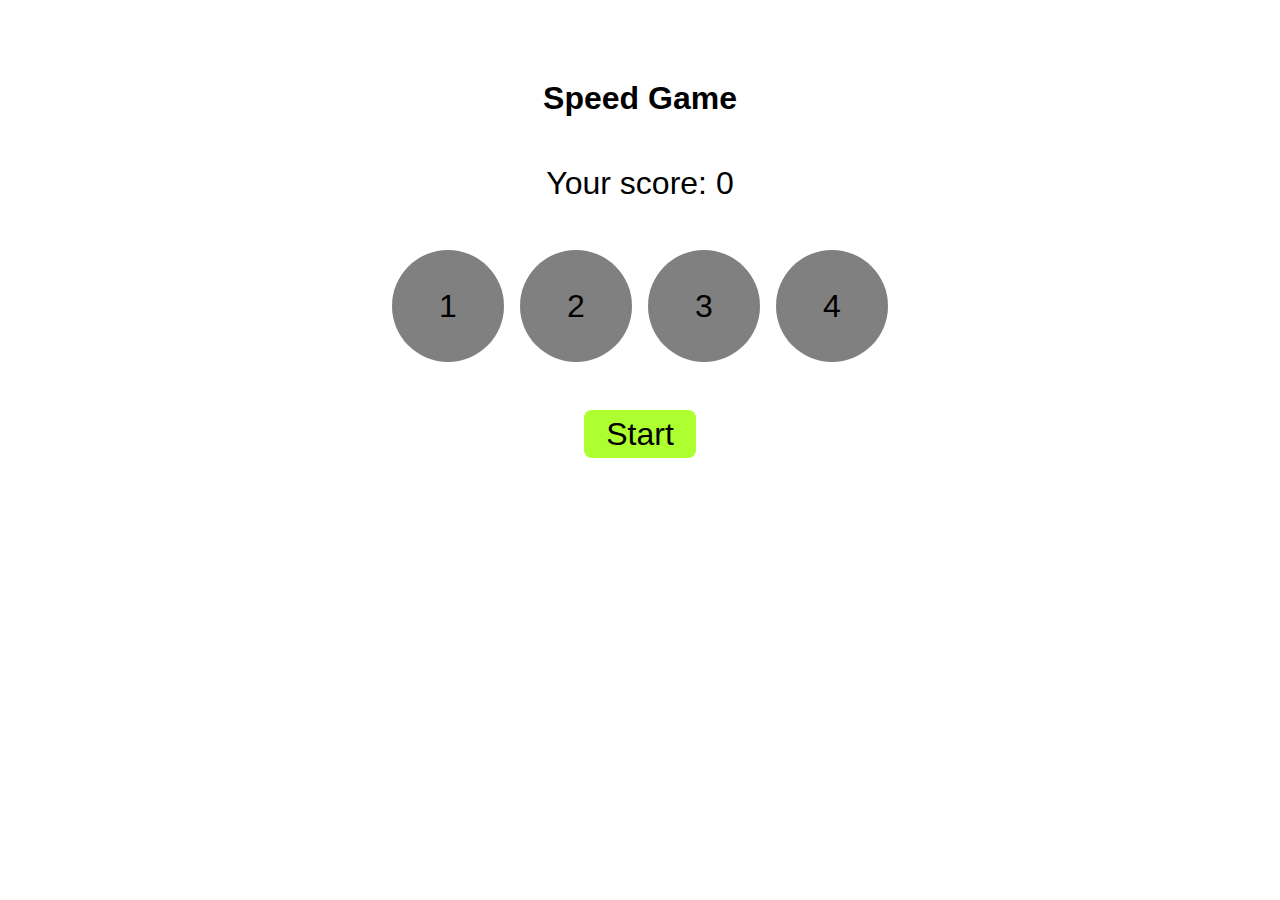
==== index.html @ de7759c2 "dir name change" ====
<!DOCTYPE html>
<html lang="en">
  <head>
    <meta charset="UTF-8" />
    <meta http-equiv="X-UA-Compatible" content="IE=edge" />
    <meta name="viewport" content="width=device-width, initial-scale=1.0" />
    <link rel="stylesheet" href="style.css" />
    <title>Speed Game</title>
  </head>
  <body>
    <main>
      <h1>Speed Game</h1>
      <p class="socre_p" id="score">
        Your score: <span id="scoreUpdate">0</span>
      </p>
      <div class="option_div">
        <p class="option" id="op1">1</p>
        <p class="option" id="op2">2</p>
        <p class="option" id="op3">3</p>
        <p class="option" id="op4">4</p>
      </div>
      <button id="btn" class="btn start">
        <span id="btnText">Start</span>
      </button>
    </main>
    <script src="main.js"></script>
  </body>
</html>
---- style.css ----
* {
  margin: 0;
  padding: 0;
  box-sizing: border-box;
}
body {
  /* background: linear-gradient(rgb(205, 242, 150), rgb(246, 89, 89));
  background-repeat: no-repeat;
  background-size: cover; */
  font-family: sans-serif;
}
main {
  margin-top: 5rem;
  display: flex;
  flex-direction: column;
  justify-content: center;
  align-items: center;
  gap: 3rem;
}

h1 {
  font-size: xx-large;
}
.socre_p {
  font-size: 2rem;
}
.option_div {
  display: flex;
  gap: 1rem;
}
.option {
  background-color: gray;
  height: 7rem;
  width: 7rem;
  border-radius: 50%;
  display: flex;
  justify-content: center;
  align-items: center;
  font-size: 2rem;
}
.btn {
  width: 7rem;
  height: 3rem;
  /* padding: 1rem 2rem; */
  border-radius: 0.5rem;
  border: none;
  font-size: 2rem;
}
.start {
  background-color: greenyellow;
}
.btn.stop {
  background-color: red;
}
.active {
  background: url('strawberry.jpg');
  background-size: cover;
  background-position: center;
}
.correct{
  /* border: 0.5rem solid greenyellow;
  box-shadow: 3rem greenyellow; */
  background-color: greenyellow;
}
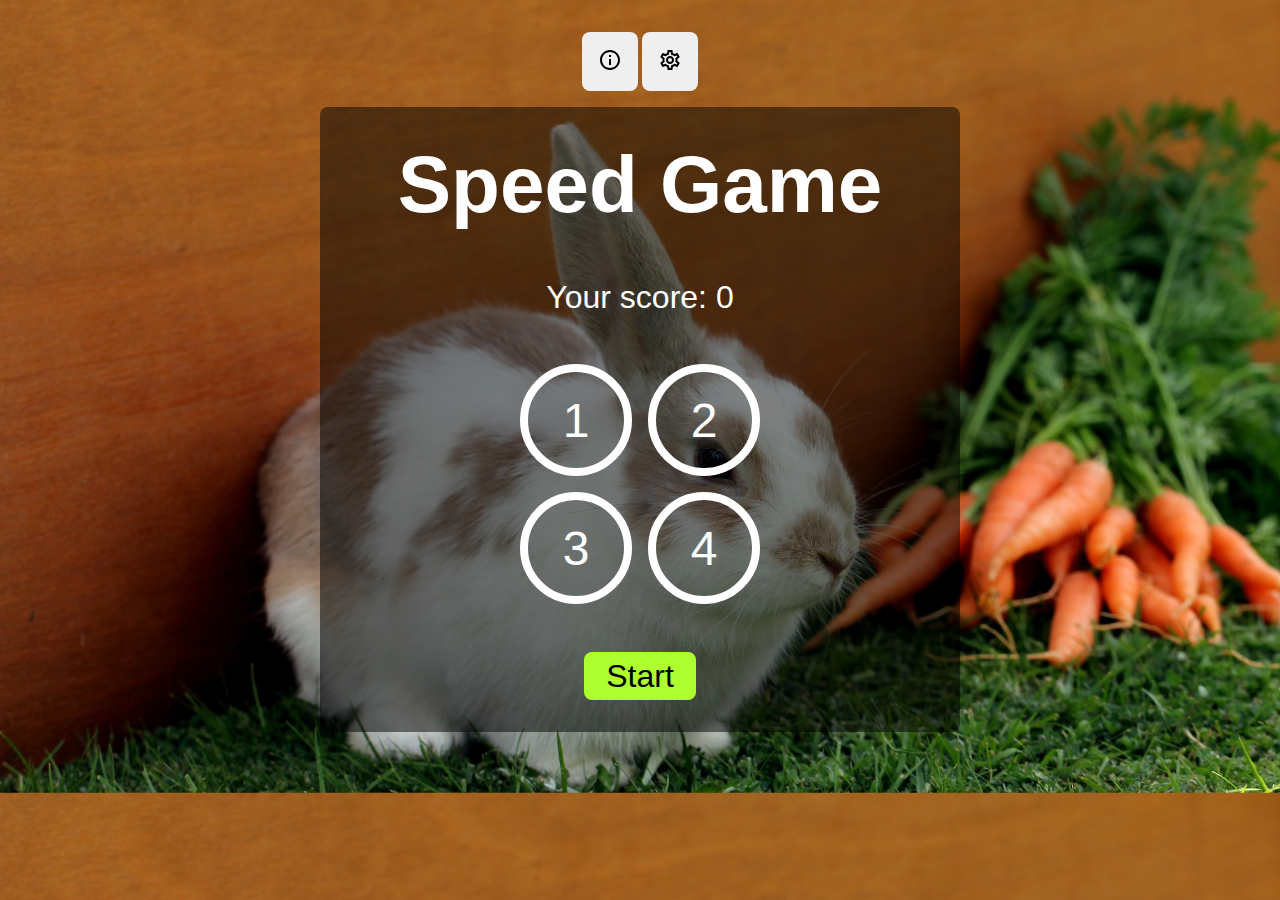
==== commit 62b2be25: "js css and html is done, audio needs to be added" ====
--- a/index.html
+++ b/index.html
@@ -8,7 +8,36 @@
     <title>Speed Game</title>
   </head>
   <body>
+    <nav>
+      <button class="btn_nav" id="info" data-target="instractionDiv"><img src="info.svg" alt=""></button>
+      <button class="btn_nav" id="settings" data-target="difficultyDiv"><img src="settings.svg" alt=""></button>
+    </nav>
+    <div class="instraction">
+      <img class="imgRabbit" src="rabbit.jpg" alt="rabit">
+      <p>Could you please collect me some carrots! I can not collerct myself because of the fence.</p>
+      <button class="closeBtn" id="btnCloseIns">X</button>
+    </div>
+    <div class="difficulty">
+      <h3>Select difficulty lever</h3>
+      <form>
+        <div>
+          <input type="radio" name="diffi" id="easy">
+        <label for="easy">Easy</label>
+        </div>
+        <div>
+          <input type="radio" name="diffi" id="normal">
+        <label for="normal">Normal</label>
+        </div>
+        <div>
+          <input type="radio" name="diffi" id="hard">
+        <label for="hard">Hard</label>
+        </div>
+      </form>
+      <button class="closeBtn" id="btnClosedif">X</button>
+    </div>
+    
     <main>
+      <div class="overlay"></div>
       <h1>Speed Game</h1>
       <p class="socre_p" id="score">
         Your score: <span id="scoreUpdate">0</span>
@@ -23,6 +52,19 @@
         <span id="btnText">Start</span>
       </button>
     </main>
+    <div class="game_end">
+        <div class="end_result">
+          <button id="btn_close_module">X</button>
+          <div>
+            <img class="end_img" src="carrot.jpg" alt="">
+          <p class="end_text end_text_score">You have picked <span id="end_score_id">00</span> <span id="singleOrNot">cattor</span></p>
+          </div>
+         <div>
+          <img class="end_img_rabbit" src="rabbit.jpg" alt="">
+          <p class="end_text end_text_recomendation">You can do better!</p>
+         </div>
+        </div>
+    </div>
     <script src="main.js"></script>
   </body>
 </html>
--- a/style.css
+++ b/style.css
@@ -2,41 +2,79 @@
   margin: 0;
   padding: 0;
   box-sizing: border-box;
+  text-align: justify;
 }
 body {
-  /* background: linear-gradient(rgb(205, 242, 150), rgb(246, 89, 89));
-  background-repeat: no-repeat;
-  background-size: cover; */
+  background: url('bgcarrot.jpg');
+  background-position: center;
+  background-size: cover;
+  background-repeat:repeat;
   font-family: sans-serif;
+  display: flex;
+  flex-direction: column;
+  align-items: center;
+  justify-content: center;
+  gap: 1rem;
+  
 }
+nav{
+  margin-top: 2rem;
+}
+.btn_nav{
+  padding: 1rem;
+  border-radius: 0.5rem;
+  border: none;
+}
+
 main {
-  margin-top: 5rem;
+  margin: 0 auto;
+  width: 50vw;
+  /* height: 50vh; */
+  border-radius: 0.5rem;
+  padding: 2rem;
   display: flex;
   flex-direction: column;
   justify-content: center;
   align-items: center;
   gap: 3rem;
+  color: white;
+  position: relative;
+}
+.overlay{
+  width: 100%;
+  height: 100%;
+  background-color: black;
+  position: absolute;
+  top: 0;
+  opacity: 0.5;
+  z-index: -1;
+  border-radius: 0.5rem;
 }
 
 h1 {
-  font-size: xx-large;
+  font-size: 5rem;
+}
+button{
+  text-align: center;
 }
 .socre_p {
   font-size: 2rem;
 }
 .option_div {
-  display: flex;
+  display: grid;
+  grid-template-columns: 1fr 1fr;
   gap: 1rem;
 }
 .option {
-  background-color: gray;
+  border: 0.5rem solid white;
   height: 7rem;
   width: 7rem;
   border-radius: 50%;
   display: flex;
+  flex-wrap: wrap;
   justify-content: center;
   align-items: center;
-  font-size: 2rem;
+  font-size: 3rem;
 }
 .btn {
   width: 7rem;
@@ -53,12 +91,105 @@
   background-color: red;
 }
 .active {
-  background: url('strawberry.jpg');
+  background: url('carrot.jpg');
   background-size: cover;
   background-position: center;
 }
 .correct{
-  /* border: 0.5rem solid greenyellow;
-  box-shadow: 3rem greenyellow; */
-  background-color: greenyellow;
+  border: 0.5rem solid greenyellow;
 }
+.game_end{
+  visibility: hidden;
+  position: absolute;
+  height: 100vh;
+  width: 100vw;
+  background-color: black;
+  z-index: 2;
+  display: flex;
+  justify-content: center;
+  align-items: center;
+}
+.end_result{
+  padding: 2rem;
+  background-color: whitesmoke;
+  height: min-content;
+  width: 60vw;
+  border-radius: 0.5rem;
+  color: black;
+  display: flex;
+  flex-direction: column;
+  gap: 2rem;
+  align-items: start;
+}
+.end_result div {
+  display: grid;
+  grid-template-columns: 8rem 1fr;
+  align-items: center;
+  justify-content: start;
+}
+
+#btn_close_module{
+  background-color: gray;
+  height: 2rem;
+  width: 2rem;
+  border-radius: 50%;
+  border: none;
+  font-size: 1.5rem;
+  opacity: 0.8;
+  align-self: flex-end;
+
+}
+.end_img{
+  width: 6rem;
+  border-radius: 50%;
+}
+.end_img_rabbit{
+  width: 6rem;
+  border-radius: 50%;
+}
+.end_text{
+  font-family: sans-serif;
+  font-size: 1.2rem;
+}
+#end_score_id{
+  font-size: 2rem;
+  color: red;
+}
+.instraction{
+  display: none;
+  grid-template-columns: 1fr 3fr 1fr;
+  background-color: white;
+  border-radius: 0.5rem;
+  width: 50vw;
+  padding: 2rem;
+  gap: 1rem;
+  align-items: center;
+}
+.imgRabbit{
+  width: 100%;
+}
+.difficulty{
+  display: none;
+  grid-template-columns: 2fr 2fr 1fr ;
+  background-color: white;
+  border-radius: 0.5rem;
+  width: 50vw;
+  padding: 2rem;
+  
+}
+.closeBtn {
+  background-color: gray;
+  height: 2rem;
+  width: 2rem;
+  border-radius: 50%;
+  border: none;
+  font-size: 1rem;
+  opacity: 0.8;
+  align-self:start;
+  justify-self: end;
+  margin-top: -1.5rem;
+  margin-right: -1.5rem;
+}
+.display{
+  display: grid;
+}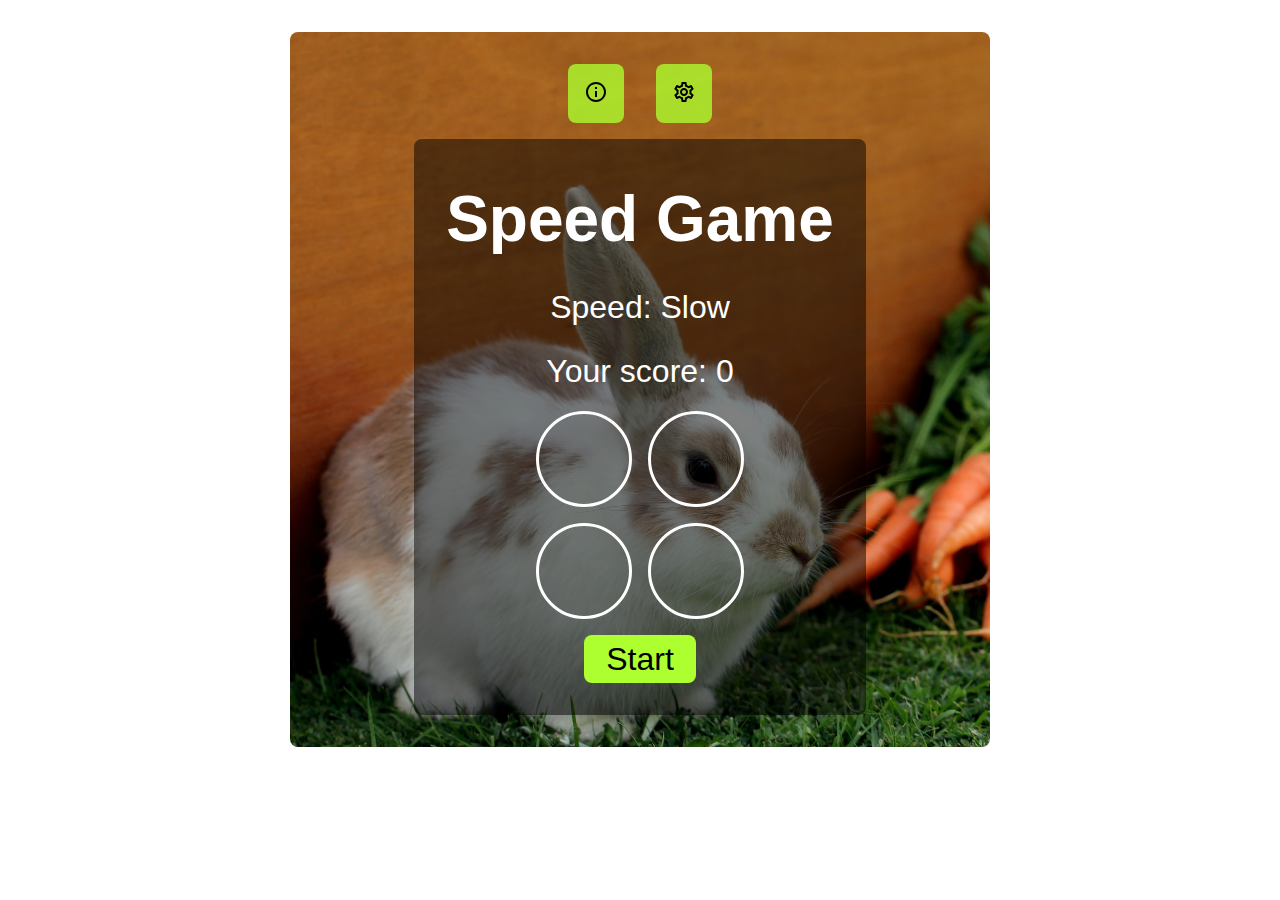
==== commit 492ba1a7: "js code refactored and max- min  width has been set,some css improvement" ====
--- a/index.html
+++ b/index.html
@@ -8,63 +8,69 @@
     <title>Speed Game</title>
   </head>
   <body>
+    <main>
     <nav>
-      <button class="btn_nav" id="info" data-target="instractionDiv"><img src="info.svg" alt=""></button>
-      <button class="btn_nav" id="settings" data-target="difficultyDiv"><img src="settings.svg" alt=""></button>
+      <button class="btn_nav" id="info" data-target="instraction"><img src="img/info.svg" alt=""></button>
+      <button class="btn_nav" id="settings" data-target="difficulty"><img src="img/settings.svg" alt=""></button>
     </nav>
-    <div class="instraction">
-      <img class="imgRabbit" src="rabbit.jpg" alt="rabit">
+    <section class="hide instraction">
+      <img class="imgRabbit" src="img/rabbit.jpg" alt="rabit">
       <p>Could you please collect me some carrots! I can not collerct myself because of the fence.</p>
       <button class="closeBtn" id="btnCloseIns">X</button>
-    </div>
-    <div class="difficulty">
-      <h3>Select difficulty lever</h3>
+    </section>
+    <section class="hide difficulty">
+      <img class="imgRabbit" src="img/rabbit.jpg" alt="rabit">
+      <h4>Please! select the speed</h4>
       <form>
         <div>
-          <input type="radio" name="diffi" id="easy">
-        <label for="easy">Easy</label>
+          <input type="radio" name="diffi" checked id="slow">
+        <label for="slow">Slow</label>
         </div>
         <div>
-          <input type="radio" name="diffi" id="normal">
-        <label for="normal">Normal</label>
+          <input type="radio" name="diffi" id="medium">
+        <label for="medium">Medium</label>
         </div>
         <div>
-          <input type="radio" name="diffi" id="hard">
-        <label for="hard">Hard</label>
+          <input type="radio" name="diffi" id="fast">
+        <label for="fast">Fast</label>
         </div>
       </form>
       <button class="closeBtn" id="btnClosedif">X</button>
-    </div>
+    </section>
     
-    <main>
+    <section class="play_ground">
       <div class="overlay"></div>
       <h1>Speed Game</h1>
-      <p class="socre_p" id="score">
+      <p class="play_ground_p">Speed: <span id="speed_level">Slow</span></p>
+      <p class="play_ground_p" id="score">
         Your score: <span id="scoreUpdate">0</span>
       </p>
       <div class="option_div">
-        <p class="option" id="op1">1</p>
-        <p class="option" id="op2">2</p>
-        <p class="option" id="op3">3</p>
-        <p class="option" id="op4">4</p>
+        <p class="option" id="op1"></p>
+        <p class="option" id="op2"></p>
+        <p class="option" id="op3"></p>
+        <p class="option" id="op4"></p>
       </div>
       <button id="btn" class="btn start">
         <span id="btnText">Start</span>
       </button>
-    </main>
-    <div class="game_end">
+      
+    </section>
+    <section class="game_end">
         <div class="end_result">
           <button id="btn_close_module">X</button>
+          <h2 class="game_over_txt">Game Over!!!</h2>
           <div>
-            <img class="end_img" src="carrot.jpg" alt="">
+            <img class="end_img" src="img/carrot.jpg" alt="">
           <p class="end_text end_text_score">You have picked <span id="end_score_id">00</span> <span id="singleOrNot">cattor</span></p>
           </div>
          <div>
-          <img class="end_img_rabbit" src="rabbit.jpg" alt="">
+          <img class="end_img_rabbit" src="img/rabbit.jpg" alt="">
           <p class="end_text end_text_recomendation">You can do better!</p>
          </div>
         </div>
-    </div>
+      </section>
     <script src="main.js"></script>
+  </main>
   </body>
 </html>
--- a/style.css
+++ b/style.css
@@ -2,43 +2,56 @@
   margin: 0;
   padding: 0;
   box-sizing: border-box;
-  text-align: justify;
 }
 body {
-  background: url('bgcarrot.jpg');
+  font-family: sans-serif;
+  max-width: 700px;
+  min-width: 360px;
+  margin: 0 auto;
+}
+main {
+  min-height: min-content;
+  text-align: center;
+  line-height: 1.5;
+  background: url('img/bgcarrot.jpg');
   background-position: center;
   background-size: cover;
   background-repeat:repeat;
-  font-family: sans-serif;
+  padding: 2rem;
+  border-radius: 0.5rem;
+  margin-top: 2rem;
   display: flex;
   flex-direction: column;
   align-items: center;
   justify-content: center;
   gap: 1rem;
+  position: relative;
+}
+nav{
+  display: flex;
+  gap: 2rem;
   
-}
-nav{
-  margin-top: 2rem;
 }
 .btn_nav{
   padding: 1rem;
   border-radius: 0.5rem;
   border: none;
-}
-
-main {
-  margin: 0 auto;
-  width: 50vw;
-  /* height: 50vh; */
+  box-shadow: none;
+  background-color: rgba(172, 255, 47, 0.788);
+ 
+}
+
+.play_ground {
   border-radius: 0.5rem;
   padding: 2rem;
   display: flex;
   flex-direction: column;
   justify-content: center;
   align-items: center;
-  gap: 3rem;
+  gap: 1rem;
   color: white;
   position: relative;
+  z-index: 0;
 }
 .overlay{
   width: 100%;
@@ -52,12 +65,12 @@
 }
 
 h1 {
-  font-size: 5rem;
+  font-size: 4rem;
 }
 button{
   text-align: center;
 }
-.socre_p {
+.play_ground_p {
   font-size: 2rem;
 }
 .option_div {
@@ -66,9 +79,9 @@
   gap: 1rem;
 }
 .option {
-  border: 0.5rem solid white;
-  height: 7rem;
-  width: 7rem;
+  border: 0.2rem solid white;
+  height: 6rem;
+  width: 6rem;
   border-radius: 50%;
   display: flex;
   flex-wrap: wrap;
@@ -91,7 +104,7 @@
   background-color: red;
 }
 .active {
-  background: url('carrot.jpg');
+  background: url('img/carrot.jpg');
   background-size: cover;
   background-position: center;
 }
@@ -101,19 +114,21 @@
 .game_end{
   visibility: hidden;
   position: absolute;
-  height: 100vh;
-  width: 100vw;
+  height: 100%;
+  width: 100%;
   background-color: black;
   z-index: 2;
   display: flex;
   justify-content: center;
   align-items: center;
+  border-radius: 0.5rem;
 }
 .end_result{
   padding: 2rem;
   background-color: whitesmoke;
   height: min-content;
-  width: 60vw;
+  width: 60%;
+  min-height: min-content;
   border-radius: 0.5rem;
   color: black;
   display: flex;
@@ -126,6 +141,11 @@
   grid-template-columns: 8rem 1fr;
   align-items: center;
   justify-content: start;
+}
+.game_over_txt{
+  align-self: center;
+  color: red;
+  font-size: 2.5rem;
 }
 
 #btn_close_module{
@@ -166,15 +186,20 @@
   align-items: center;
 }
 .imgRabbit{
-  width: 100%;
+  width: 6rem;
+  border-radius: 50%;
 }
 .difficulty{
   display: none;
-  grid-template-columns: 2fr 2fr 1fr ;
+  grid-template-columns: 2fr 2fr 2fr 1fr ;
+  justify-content: center;
+  align-items: center;
+  gap: 1rem;
   background-color: white;
   border-radius: 0.5rem;
   width: 50vw;
   padding: 2rem;
+  text-align: left;
   
 }
 .closeBtn {
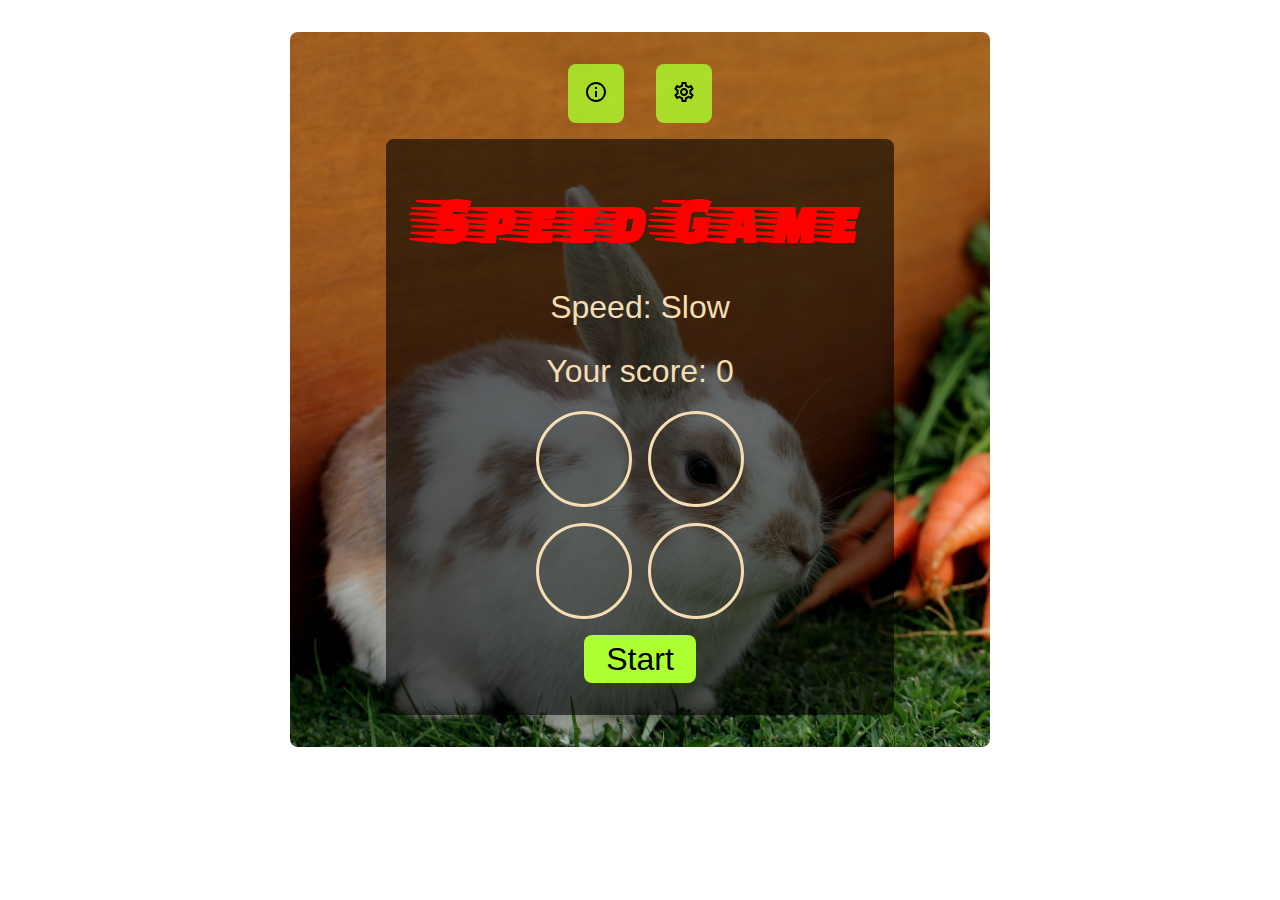
==== commit 57db0240: "font added" ====
--- a/index.html
+++ b/index.html
@@ -4,6 +4,9 @@
     <meta charset="UTF-8" />
     <meta http-equiv="X-UA-Compatible" content="IE=edge" />
     <meta name="viewport" content="width=device-width, initial-scale=1.0" />
+    <link rel="preconnect" href="https://fonts.googleapis.com">
+    <link rel="preconnect" href="https://fonts.gstatic.com" crossorigin>
+    <link href="https://fonts.googleapis.com/css2?family=Faster+One&display=swap" rel="stylesheet">
     <link rel="stylesheet" href="style.css" />
     <title>Speed Game</title>
   </head>
@@ -59,7 +62,7 @@
     <section class="game_end">
         <div class="end_result">
           <button id="btn_close_module">X</button>
-          <h2 class="game_over_txt">Game Over!!!</h2>
+          <h2 class="game_over_txt">Game Over</h2>
           <div>
             <img class="end_img" src="img/carrot.jpg" alt="">
           <p class="end_text end_text_score">You have picked <span id="end_score_id">00</span> <span id="singleOrNot">cattor</span></p>
--- a/style.css
+++ b/style.css
@@ -5,6 +5,7 @@
 }
 body {
   font-family: sans-serif;
+  font-size: 1.3rem;
   max-width: 700px;
   min-width: 360px;
   margin: 0 auto;
@@ -42,6 +43,7 @@
 }
 
 .play_ground {
+  width: 80%;
   border-radius: 0.5rem;
   padding: 2rem;
   display: flex;
@@ -49,7 +51,7 @@
   justify-content: center;
   align-items: center;
   gap: 1rem;
-  color: white;
+  color: wheat;
   position: relative;
   z-index: 0;
 }
@@ -59,13 +61,15 @@
   background-color: black;
   position: absolute;
   top: 0;
-  opacity: 0.5;
+  opacity: 0.6;
   z-index: -1;
   border-radius: 0.5rem;
 }
 
 h1 {
   font-size: 4rem;
+  font-family: 'Faster One', cursive;
+  color: red;
 }
 button{
   text-align: center;
@@ -79,7 +83,7 @@
   gap: 1rem;
 }
 .option {
-  border: 0.2rem solid white;
+  border: 0.2rem solid wheat;
   height: 6rem;
   width: 6rem;
   border-radius: 50%;
@@ -146,6 +150,7 @@
   align-self: center;
   color: red;
   font-size: 2.5rem;
+  font-family: 'Faster One', cursive;
 }
 
 #btn_close_module{
@@ -178,9 +183,9 @@
 .instraction{
   display: none;
   grid-template-columns: 1fr 3fr 1fr;
-  background-color: white;
-  border-radius: 0.5rem;
-  width: 50vw;
+  background-color: rgba(255, 255, 255, 0.7);
+  border-radius: 0.5rem;
+  width: 80%;
   padding: 2rem;
   gap: 1rem;
   align-items: center;
@@ -195,9 +200,9 @@
   justify-content: center;
   align-items: center;
   gap: 1rem;
-  background-color: white;
-  border-radius: 0.5rem;
-  width: 50vw;
+  background-color: rgba(255, 255, 255, 0.7);
+  border-radius: 0.5rem;
+  width: 80%;
   padding: 2rem;
   text-align: left;
   
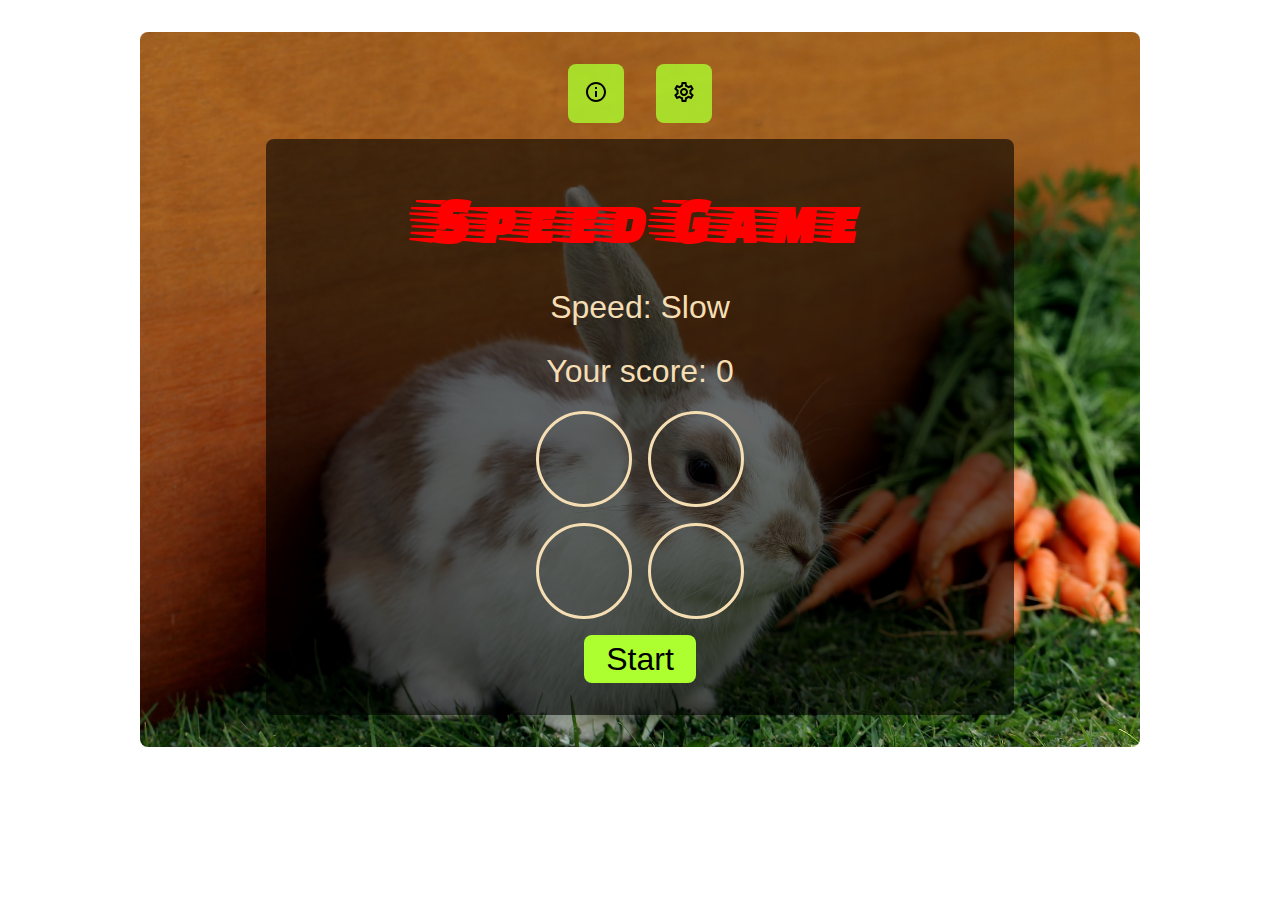
==== commit 6dcadd07: "readMe file updated and css and html validation has been checked and updated" ====
--- a/index.html
+++ b/index.html
@@ -4,76 +4,88 @@
     <meta charset="UTF-8" />
     <meta http-equiv="X-UA-Compatible" content="IE=edge" />
     <meta name="viewport" content="width=device-width, initial-scale=1.0" />
-    <link rel="preconnect" href="https://fonts.googleapis.com">
-    <link rel="preconnect" href="https://fonts.gstatic.com" crossorigin>
-    <link href="https://fonts.googleapis.com/css2?family=Faster+One&display=swap" rel="stylesheet">
+    <link rel="preconnect" href="https://fonts.googleapis.com" />
+    <link rel="preconnect" href="https://fonts.gstatic.com" crossorigin />
+    <link
+      href="https://fonts.googleapis.com/css2?family=Faster+One&display=swap"
+      rel="stylesheet"
+    />
     <link rel="stylesheet" href="style.css" />
     <title>Speed Game</title>
   </head>
   <body>
     <main>
-    <nav>
-      <button class="btn_nav" id="info" data-target="instraction"><img src="img/info.svg" alt=""></button>
-      <button class="btn_nav" id="settings" data-target="difficulty"><img src="img/settings.svg" alt=""></button>
-    </nav>
-    <section class="hide instraction">
-      <img class="imgRabbit" src="img/rabbit.jpg" alt="rabit">
-      <p>Could you please collect me some carrots! I can not collerct myself because of the fence.</p>
-      <button class="closeBtn" id="btnCloseIns">X</button>
-    </section>
-    <section class="hide difficulty">
-      <img class="imgRabbit" src="img/rabbit.jpg" alt="rabit">
-      <h4>Please! select the speed</h4>
-      <form>
-        <div>
-          <input type="radio" name="diffi" checked id="slow">
-        <label for="slow">Slow</label>
+      <nav>
+        <button class="btn_nav" id="info" data-target="instraction">
+          <img src="img/info.svg" alt="" />
+        </button>
+        <button class="btn_nav" id="settings" data-target="difficulty">
+          <img src="img/settings.svg" alt="" />
+        </button>
+      </nav>
+      <section class="hide instraction">
+        <img class="imgRabbit" src="img/rabbit.jpg" alt="rabit" />
+        <p>
+          Could you please collect me some carrots! I can not collerct myself
+          because of the fence.
+        </p>
+        <button class="closeBtn" id="btnCloseIns">X</button>
+      </section>
+      <section class="hide difficulty">
+        <img class="imgRabbit" src="img/rabbit.jpg" alt="rabit" />
+        <h4>Please! select the speed</h4>
+        <form>
+          <div>
+            <input type="radio" name="diffi" checked id="slow" />
+            <label for="slow">Slow</label>
+          </div>
+          <div>
+            <input type="radio" name="diffi" id="medium" />
+            <label for="medium">Medium</label>
+          </div>
+          <div>
+            <input type="radio" name="diffi" id="fast" />
+            <label for="fast">Fast</label>
+          </div>
+        </form>
+        <button class="closeBtn" id="btnClosedif">X</button>
+      </section>
+
+      <section class="play_ground">
+        <div class="overlay"></div>
+        <h1>Speed Game</h1>
+        <p class="play_ground_p">Speed: <span id="speed_level">Slow</span></p>
+        <p class="play_ground_p" id="score">
+          Your score: <span id="scoreUpdate">0</span>
+        </p>
+        <div class="option_div">
+          <p class="option" id="op1"></p>
+          <p class="option" id="op2"></p>
+          <p class="option" id="op3"></p>
+          <p class="option" id="op4"></p>
         </div>
-        <div>
-          <input type="radio" name="diffi" id="medium">
-        <label for="medium">Medium</label>
-        </div>
-        <div>
-          <input type="radio" name="diffi" id="fast">
-        <label for="fast">Fast</label>
-        </div>
-      </form>
-      <button class="closeBtn" id="btnClosedif">X</button>
-    </section>
-    
-    <section class="play_ground">
-      <div class="overlay"></div>
-      <h1>Speed Game</h1>
-      <p class="play_ground_p">Speed: <span id="speed_level">Slow</span></p>
-      <p class="play_ground_p" id="score">
-        Your score: <span id="scoreUpdate">0</span>
-      </p>
-      <div class="option_div">
-        <p class="option" id="op1"></p>
-        <p class="option" id="op2"></p>
-        <p class="option" id="op3"></p>
-        <p class="option" id="op4"></p>
-      </div>
-      <button id="btn" class="btn start">
-        <span id="btnText">Start</span>
-      </button>
-      
-    </section>
-    <section class="game_end">
+        <button id="btn" class="btn start">
+          <span id="btnText">Start</span>
+        </button>
+      </section>
+      <section class="game_end">
         <div class="end_result">
           <button id="btn_close_module">X</button>
           <h2 class="game_over_txt">Game Over</h2>
           <div>
-            <img class="end_img" src="img/carrot.jpg" alt="">
-          <p class="end_text end_text_score">You have picked <span id="end_score_id">00</span> <span id="singleOrNot">cattor</span></p>
+            <img class="end_img" src="img/carrot.svg" alt="" />
+            <p class="end_text end_text_score">
+              You have picked <span id="end_score_id">00</span>
+              <span id="singleOrNot">cattor</span>
+            </p>
           </div>
-         <div>
-          <img class="end_img_rabbit" src="img/rabbit.jpg" alt="">
-          <p class="end_text end_text_recomendation">You can do better!</p>
-         </div>
+          <div>
+            <img class="end_img_rabbit" src="img/rabbit.jpg" alt="" />
+            <p class="end_text end_text_recomendation">You can do better!</p>
+          </div>
         </div>
       </section>
-    <script src="main.js"></script>
-  </main>
+      <script src="main.js"></script>
+    </main>
   </body>
 </html>
--- a/style.css
+++ b/style.css
@@ -6,7 +6,7 @@
 body {
   font-family: sans-serif;
   font-size: 1.3rem;
-  max-width: 700px;
+  max-width: 1000px;
   min-width: 360px;
   margin: 0 auto;
 }
@@ -14,10 +14,10 @@
   min-height: min-content;
   text-align: center;
   line-height: 1.5;
-  background: url('img/bgcarrot.jpg');
+  background: url("img/bgcarrot.jpg");
   background-position: center;
   background-size: cover;
-  background-repeat:repeat;
+  background-repeat: repeat;
   padding: 2rem;
   border-radius: 0.5rem;
   margin-top: 2rem;
@@ -28,18 +28,16 @@
   gap: 1rem;
   position: relative;
 }
-nav{
+nav {
   display: flex;
   gap: 2rem;
-  
-}
-.btn_nav{
+}
+.btn_nav {
   padding: 1rem;
   border-radius: 0.5rem;
   border: none;
   box-shadow: none;
   background-color: rgba(172, 255, 47, 0.788);
- 
 }
 
 .play_ground {
@@ -55,7 +53,7 @@
   position: relative;
   z-index: 0;
 }
-.overlay{
+.overlay {
   width: 100%;
   height: 100%;
   background-color: black;
@@ -68,10 +66,10 @@
 
 h1 {
   font-size: 4rem;
-  font-family: 'Faster One', cursive;
+  font-family: "Faster One", cursive;
   color: red;
 }
-button{
+button {
   text-align: center;
 }
 .play_ground_p {
@@ -108,14 +106,14 @@
   background-color: red;
 }
 .active {
-  background: url('img/carrot.jpg');
+  background: url("img/carrot.svg");
   background-size: cover;
   background-position: center;
 }
-.correct{
+.correct {
   border: 0.5rem solid greenyellow;
 }
-.game_end{
+.game_end {
   visibility: hidden;
   position: absolute;
   height: 100%;
@@ -127,7 +125,7 @@
   align-items: center;
   border-radius: 0.5rem;
 }
-.end_result{
+.end_result {
   padding: 2rem;
   background-color: whitesmoke;
   height: min-content;
@@ -146,14 +144,14 @@
   align-items: center;
   justify-content: start;
 }
-.game_over_txt{
+.game_over_txt {
   align-self: center;
   color: red;
   font-size: 2.5rem;
-  font-family: 'Faster One', cursive;
-}
-
-#btn_close_module{
+  font-family: "Faster One", cursive;
+}
+
+#btn_close_module {
   background-color: gray;
   height: 2rem;
   width: 2rem;
@@ -162,25 +160,24 @@
   font-size: 1.5rem;
   opacity: 0.8;
   align-self: flex-end;
-
-}
-.end_img{
-  width: 6rem;
-  border-radius: 50%;
-}
-.end_img_rabbit{
-  width: 6rem;
-  border-radius: 50%;
-}
-.end_text{
+}
+.end_img {
+  width: 6rem;
+  border-radius: 50%;
+}
+.end_img_rabbit {
+  width: 6rem;
+  border-radius: 50%;
+}
+.end_text {
   font-family: sans-serif;
   font-size: 1.2rem;
 }
-#end_score_id{
+#end_score_id {
   font-size: 2rem;
   color: red;
 }
-.instraction{
+.instraction {
   display: none;
   grid-template-columns: 1fr 3fr 1fr;
   background-color: rgba(255, 255, 255, 0.7);
@@ -190,13 +187,13 @@
   gap: 1rem;
   align-items: center;
 }
-.imgRabbit{
-  width: 6rem;
-  border-radius: 50%;
-}
-.difficulty{
+.imgRabbit {
+  width: 6rem;
+  border-radius: 50%;
+}
+.difficulty {
   display: none;
-  grid-template-columns: 2fr 2fr 2fr 1fr ;
+  grid-template-columns: 2fr 2fr 2fr 1fr;
   justify-content: center;
   align-items: center;
   gap: 1rem;
@@ -205,7 +202,6 @@
   width: 80%;
   padding: 2rem;
   text-align: left;
-  
 }
 .closeBtn {
   background-color: gray;
@@ -215,11 +211,37 @@
   border: none;
   font-size: 1rem;
   opacity: 0.8;
-  align-self:start;
+  align-self: start;
   justify-self: end;
   margin-top: -1.5rem;
   margin-right: -1.5rem;
 }
-.display{
+.display {
   display: grid;
-}+}
+
+@media screen and (max-width: 600px) {
+  main {
+    margin: 0;
+  }
+  h1 {
+    font-size: 2rem;
+  }
+  .play_ground,
+  .instraction,
+  .difficulty,
+  .end_result {
+    width: 98vw;
+  }
+  .instraction,
+  .difficulty {
+    gap: 0.25rem;
+    padding: 0.5rem;
+  }
+  .closeBtn {
+    margin: 0;
+  }
+  .imgRabbit {
+    width: 4rem;
+  }
+}
